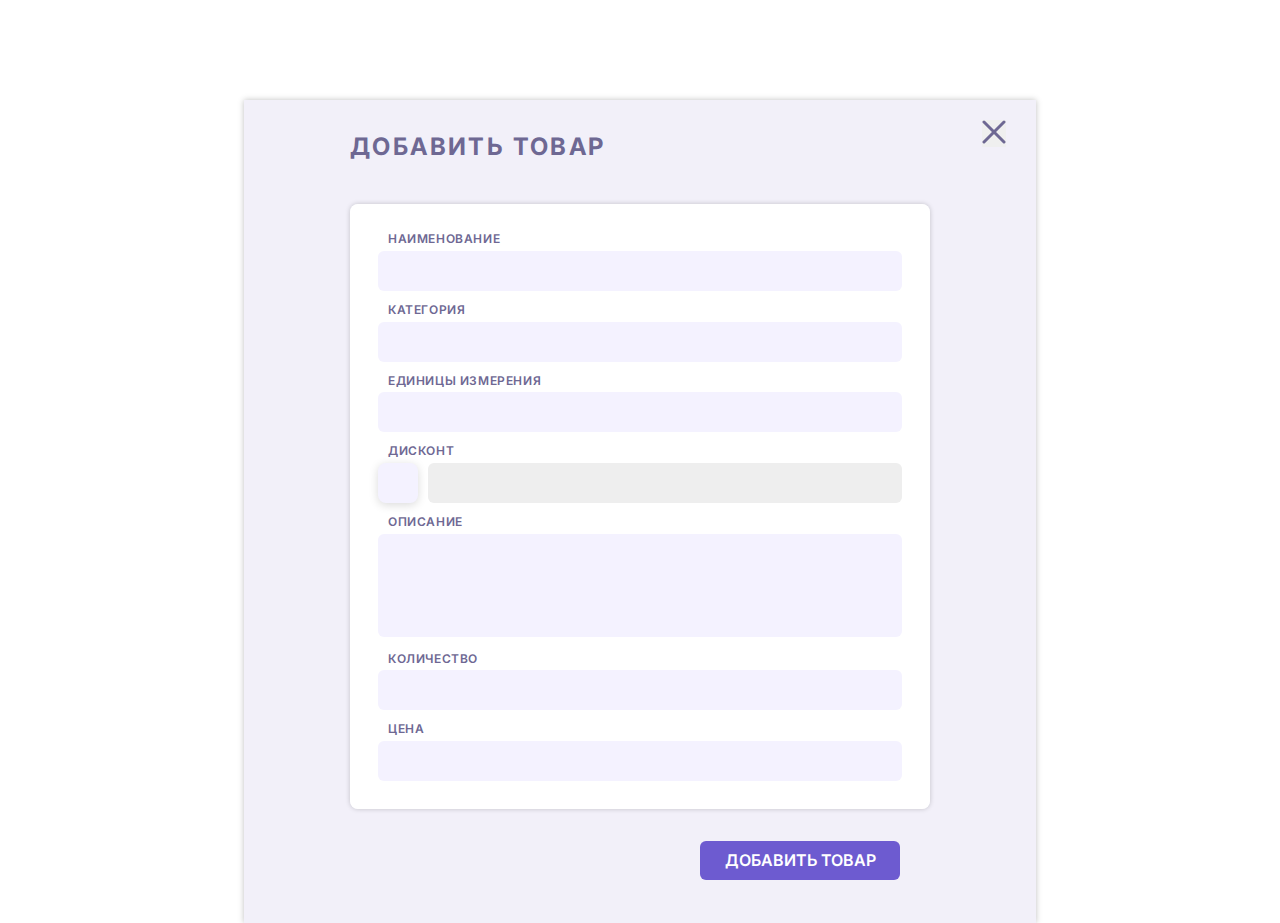
==== crm.html @ 28aa2b2c "add new files" ====
<!doctype html>
<html lang="ru">
<head>
  <meta charset="UTF-8">
  <meta name="viewport"
        content="width=device-width, user-scalable=no, initial-scale=1.0, maximum-scale=1.0, minimum-scale=1.0">
  <meta http-equiv="X-UA-Compatible" content="ie=edge">
	<link rel="preconnect" href="https://fonts.googleapis.com">
	<link rel="preconnect" href="https://fonts.gstatic.com" crossorigin>
	<link href="https://fonts.googleapis.com/css2?family=Inter:wght@600;700&display=swap" rel="stylesheet">
	<link rel="stylesheet" href="css/style.css">
  <title>2 модуль 11 урок</title>
</head>
<body>
	<section class="modal">
		<div class="container modal__container">
		<div class="modal__wrapper">
			<button type="button" class="modal__close" aria-label="Close">
				<svg width="24" height="24" viewbox="0 0 24 24" fill="none" xmlns="http://www.w3.org/2000/svg">
					<path d="M2 2L22 22" stroke="#6E6893" stroke-width="3" stroke-linecap="round"/>
					<path d="M2 22L22 2" stroke="#6E6893" stroke-width="3" stroke-linecap="round"/>
				</svg>
			</button>
			<p class="modal__title">Добавить ТОВАР</p>
			<form action="https://jsonplaceholder.typicode.com/posts" target="_blank" class="form" method="post">
				<fieldset class="form__fieldset">
					<label for="name" class="form__label">Наименование</label>
					<input type="text" class="form__input" id="name" name="name" required>

					<label for="category" class="form__label">Категория</label>
					<input type="text" class="form__input" id="category" name="category" required>

					<label for="units" class="form__label">Единицы измерения</label>
					<input type="text" class="form__input" id="units" name="units" required>

					<label for="discount" class="form__label">Дисконт</label>
					
				<div class="form__box">
					<input type="checkbox" class="form__checkbox" value="Дисконт">
					<input type="text" class="form__input" name="discount"  id="discount" disabled required>
				</div>

					<label for="description" class="form__label">Описание</label>
					<textarea type="text" class="form__input" id="description" rows="6" name="description"></textarea>

					<label for="count" class="form__label">Количество</label>
					<input type="number" class="form__input" id="count" name="count">

					<label for="cost" class="form__label">Цена</label>
					<input type="number" class="form__input" id="cost" name="cost">
				</fieldset>

				<div class="form__button">
					<button type="submit" class="form__btn">Добавить товар</button>
				</div>
				
			</form>


		</div>


		</div>
	</section>
</body>
</html>
---- css/style.css ----
@import "global.css";
@import "normalize.css";
@import "form.css";
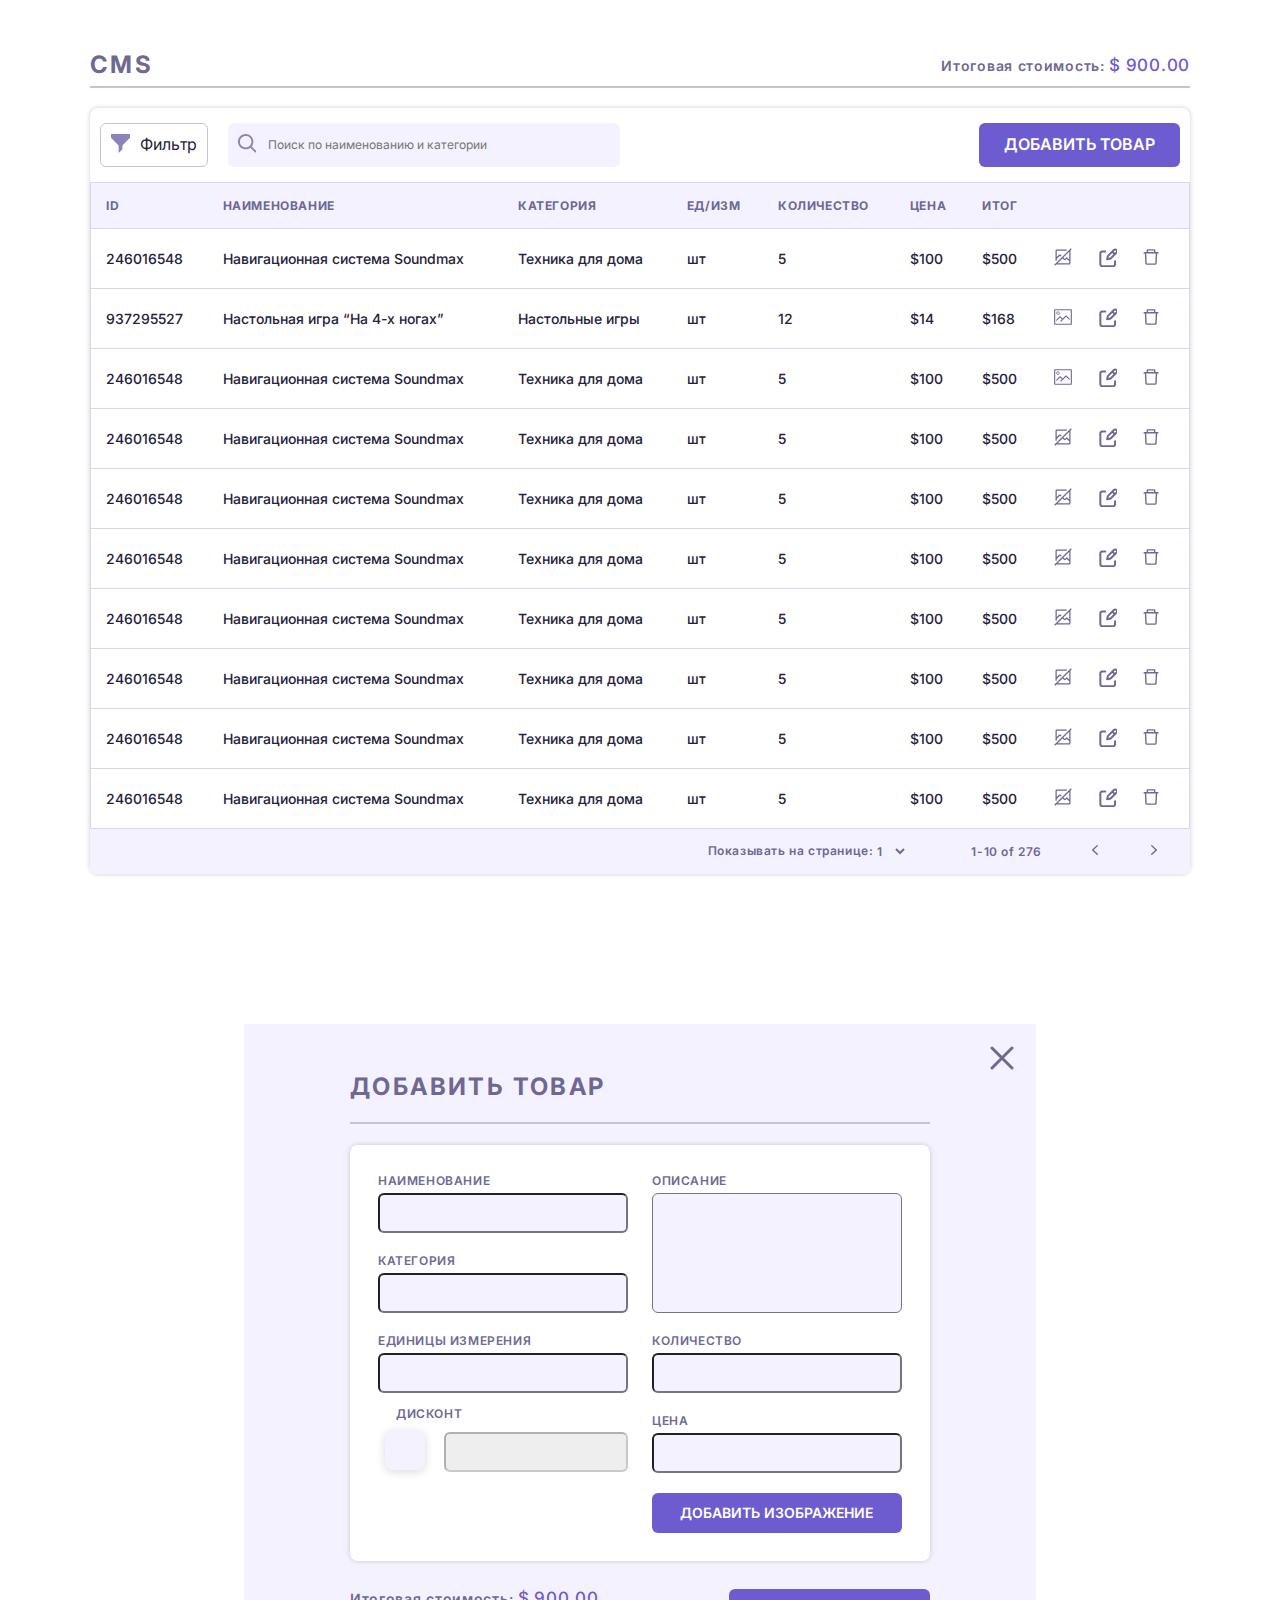
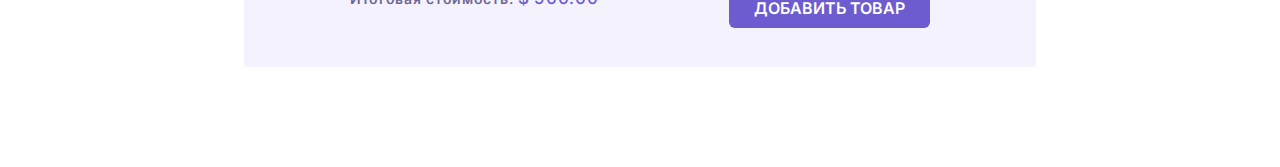
==== commit ee628e3f: "add new modify" ====
--- a/crm.html
+++ b/crm.html
@@ -3,64 +3,551 @@
 <head>
   <meta charset="UTF-8">
   <meta name="viewport"
-        content="width=device-width, user-scalable=no, initial-scale=1.0, maximum-scale=1.0, minimum-scale=1.0">
+  content="width=device-width, user-scalable=no, initial-scale=1.0, maximum-scale=1.0, minimum-scale=1.0">
   <meta http-equiv="X-UA-Compatible" content="ie=edge">
 	<link rel="preconnect" href="https://fonts.googleapis.com">
 	<link rel="preconnect" href="https://fonts.gstatic.com" crossorigin>
 	<link href="https://fonts.googleapis.com/css2?family=Inter:wght@600;700&display=swap" rel="stylesheet">
 	<link rel="stylesheet" href="css/style.css">
-  <title>2 модуль 11 урок</title>
+  <title>Подготовительный урок - 4 модуль</title>
 </head>
 <body>
+<!--Таблица------------------------------------------------------------------------>
+
+	<div class="shell">
+		<div class="shell__box">
+		<div class="shell__wrapper">
+			<h2 class="shell__title">CMS</h2>		
+			<div class="summary__text">Итоговая стоимость: <span class="summary__cost">$ 900.00</span></div>
+		</div>
+		<div class="shell__line"></div>
+		<div class="membrane">
+			<div class="shell__control">
+			<button type="button" class="shell__btn">
+				<a href="#" class="shell__btn--link">
+					<svg width="20" height="20" viewbox="0 0 20 20" fill="currentColor" xmlns="http://www.w3.org/2000/svg">
+						<g clip-path="url(#clip0_1_62)">
+						<path d="M12 12L20 4V0H0V4L8 12V20L12 16V12Z" fill="#8B83BA"/>
+						</g>
+						<defs>
+						<clipPath id="clip0_1_62">
+						<rect width="20" height="20" fill="white"/>
+						</clipPath>
+						</defs>
+					</svg>			
+				</a>
+				<span class="shell__contol--text">Фильтр</span>
+			</button>
+			<div class="shell__search">
+				<a href="#" class="shell__search--link">
+					<svg width="20" height="20" viewbox="0 0 20 20" fill="currentColor" xmlns="http://www.w3.org/2000/svg">
+						<path d="M13.4097 14.8822C11.7399 16.1799 9.63851 16.7922 7.53338 16.5942C5.42824 16.3963 3.47766 15.403 2.07881 13.8166C0.679961 12.2303 -0.0619809 10.1701 0.00405863 8.05565C0.0700982 5.94118 0.939153 3.9314 2.43427 2.43552C3.92939 0.939633 5.93814 0.0701341 8.05152 0.00406071C10.1649 -0.0620127 12.224 0.680308 13.8096 2.07987C15.3951 3.47944 16.3879 5.43102 16.5857 7.53723C16.7836 9.64345 16.1717 11.7459 14.8745 13.4166L19.6936 18.2201C20.1016 18.6267 20.1022 19.2872 19.695 19.6946C19.2878 20.1021 18.6273 20.1017 18.2204 19.6939L13.4201 14.8822H13.4097ZM8.31916 14.5495C9.13773 14.5495 9.94829 14.3882 10.7045 14.0748C11.4608 13.7614 12.148 13.302 12.7268 12.7229C13.3056 12.1438 13.7647 11.4563 14.078 10.6996C14.3913 9.94298 14.5525 9.13201 14.5525 8.31302C14.5525 7.49403 14.3913 6.68306 14.078 5.92641C13.7647 5.16976 13.3056 4.48225 12.7268 3.90314C12.148 3.32402 11.4608 2.86465 10.7045 2.55123C9.94829 2.23782 9.13773 2.07651 8.31916 2.07651C6.66598 2.07651 5.08051 2.73356 3.91153 3.90314C2.74256 5.07271 2.08583 6.659 2.08583 8.31302C2.08583 9.96705 2.74256 11.5533 3.91153 12.7229C5.08051 13.8925 6.66598 14.5495 8.31916 14.5495Z" fill="#8B83BA"/>
+					</svg>
+						
+				</a>
+				<input type="text" class="shell__input" placeholder="Поиск по наименованию и категории">
+			</div>
+		<button type="button" class="summary__button">Добавить товар</button>
+		</div>
+		<div class="overflow">
+			<table class="table" cellpadding="15px">
+				<thead>
+					<tr>
+						<th>ID</th>
+						<th>Наименование</th>
+						<th>Категория</th>
+						<th>ед/изм</th>
+						<th>количество</th>
+						<th>цена</th>
+						<th>ИТОГ</th>
+						<th></th>
+					</tr>
+				</thead>
+				<tbody>
+					<tr>
+						<td>246016548</td>
+						<td>Навигационная система Soundmax</td>
+						<td>Техника для дома</td>
+						<td>шт</td>
+						<td>5</td>
+						<td>$100</td>
+						<td>$500</td>
+						<td>
+						<button type="button" class="settings">
+							<svg width="20" height="20" viewbox="0 0 20 20" fill="currentColor" xmlns="http://www.w3.org/2000/svg" class="svg-color">
+								<path d="M18.75 2.13375L17.8663 1.25L1.25 17.8663L2.13375 18.75L3.38375 17.5H16.25C16.5814 17.4995 16.899 17.3676 17.1333 17.1333C17.3676 16.899 17.4995 16.5814 17.5 16.25V3.38375L18.75 2.13375ZM16.25 16.25H4.63375L9.50437 11.3794L10.9913 12.8663C11.2257 13.1006 11.5435 13.2322 11.875 13.2322C12.2065 13.2322 12.5243 13.1006 12.7587 12.8663L13.75 11.875L16.25 14.3731V16.25ZM16.25 12.605L14.6337 10.9888C14.3993 10.7544 14.0815 10.6228 13.75 10.6228C13.4185 10.6228 13.1007 10.7544 12.8663 10.9888L11.875 11.98L10.3894 10.4944L16.25 4.63375V12.605Z" />
+								<path d="M3.75 13.75V11.875L6.875 8.75187L7.73313 9.61062L8.61812 8.72563L7.75875 7.86625C7.52434 7.63191 7.20646 7.50027 6.875 7.50027C6.54354 7.50027 6.22566 7.63191 5.99125 7.86625L3.75 10.1075V3.75H13.75V2.5H3.75C3.41858 2.50033 3.10083 2.63213 2.86648 2.86648C2.63213 3.10083 2.50033 3.41858 2.5 3.75V13.75H3.75Z"/>
+							</svg>
+						</button>
+						<button type="button" class="settings">
+							<svg width="20" height="20" viewbox="0 0 20 20" fill="none" xmlns="http://www.w3.org/2000/svg" class="svg-color">
+								<g clip-path="url(#clip0_2020_14)">
+								<path d="M15.5629 4.86078L17.6394 6.93629L15.5629 4.86078ZM16.8982 3.03233L11.2834 8.64709C10.9933 8.9368 10.7955 9.3059 10.7148 9.70789L10.1962 12.304L12.7923 11.7844C13.1942 11.704 13.5629 11.5069 13.8531 11.2167L19.4678 5.60196C19.6366 5.43324 19.7704 5.23293 19.8617 5.01248C19.953 4.79203 20 4.55576 20 4.31714C20 4.07853 19.953 3.84225 19.8617 3.6218C19.7704 3.40136 19.6366 3.20105 19.4678 3.03233C19.2991 2.8636 19.0988 2.72976 18.8784 2.63845C18.6579 2.54714 18.4216 2.50014 18.183 2.50014C17.9444 2.50014 17.7081 2.54714 17.4877 2.63845C17.2672 2.72976 17.0669 2.8636 16.8982 3.03233V3.03233Z" stroke="#6E6893" stroke-width="2" stroke-linecap="round" stroke-linejoin="round"/>
+								<path d="M18.0394 14.2648V17.206C18.0394 17.726 17.8328 18.2248 17.4651 18.5925C17.0973 18.9602 16.5986 19.1668 16.0786 19.1668H5.29415C4.77411 19.1668 4.27537 18.9602 3.90765 18.5925C3.53993 18.2248 3.33334 17.726 3.33334 17.206V6.42157C3.33334 5.90154 3.53993 5.4028 3.90765 5.03508C4.27537 4.66735 4.77411 4.46077 5.29415 4.46077H8.23535" stroke="#6E6893" stroke-width="2" stroke-linecap="round" stroke-linejoin="round"/>
+								</g>
+								<defs>
+								<clipPath id="clip0_2020_14">
+								<rect width="20" height="20" fill="white"/>
+								</clipPath>
+								</defs>
+								</svg>
+								
+						</button>
+						<button type="button" class="settings">
+						<svg width="20" height="20" viewbox="0 0 20 20" fill="none" xmlns="http://www.w3.org/2000/svg">
+							<path d="M7.03125 3.59375H6.875C6.96094 3.59375 7.03125 3.52344 7.03125 3.4375V3.59375H12.9688V3.4375C12.9688 3.52344 13.0391 3.59375 13.125 3.59375H12.9688V5H14.375V3.4375C14.375 2.74805 13.8145 2.1875 13.125 2.1875H6.875C6.18555 2.1875 5.625 2.74805 5.625 3.4375V5H7.03125V3.59375ZM16.875 5H3.125C2.7793 5 2.5 5.2793 2.5 5.625V6.25C2.5 6.33594 2.57031 6.40625 2.65625 6.40625H3.83594L4.31836 16.6211C4.34961 17.2871 4.90039 17.8125 5.56641 17.8125H14.4336C15.1016 17.8125 15.6504 17.2891 15.6816 16.6211L16.1641 6.40625H17.3438C17.4297 6.40625 17.5 6.33594 17.5 6.25V5.625C17.5 5.2793 17.2207 5 16.875 5ZM14.2832 16.4062H5.7168L5.24414 6.40625H14.7559L14.2832 16.4062Z" fill="#6E6893"/>
+						</svg>	
+						</button>								
+						</td>
+					</tr>
+					<tr>
+						<td>937295527</td>
+						<td>Настольная игра “На 4-х ногах”</td>
+						<td>Настольные игры</td>
+						<td>шт</td>
+						<td>12</td>
+						<td>$14</td>
+						<td>$168</td>
+						<td>
+							<button type="button" class="settings">
+								<svg width="20" height="20" viewbox="0 0 20 20" fill="currentColor" xmlns="http://www.w3.org/2000/svg" class="svg-color">
+									<path d="M17.7778 2.22223H2.22223C1.92754 2.22223 1.64493 2.33929 1.43655 2.54767C1.22818 2.75604 1.11111 3.03866 1.11111 3.33334V16.6667C1.11111 16.9614 1.22818 17.244 1.43655 17.4523C1.64493 17.6607 1.92754 17.7778 2.22223 17.7778H17.7778C18.0725 17.7778 18.3551 17.6607 18.5635 17.4523C18.7718 17.244 18.8889 16.9614 18.8889 16.6667V3.33334C18.8889 3.03866 18.7718 2.75604 18.5635 2.54767C18.3551 2.33929 18.0725 2.22223 17.7778 2.22223ZM2.22223 16.6667V3.33334H17.7778V16.6667H2.22223Z"/>
+									<path d="M4.95555 7.77778C5.28518 7.77778 5.60741 7.68003 5.8815 7.49689C6.15558 7.31376 6.3692 7.05346 6.49535 6.74892C6.62149 6.44437 6.6545 6.10926 6.59019 5.78596C6.52588 5.46266 6.36715 5.16569 6.13406 4.9326C5.90097 4.69951 5.604 4.54078 5.2807 4.47647C4.9574 4.41216 4.62228 4.44516 4.31774 4.57131C4.0132 4.69746 3.7529 4.91108 3.56976 5.18516C3.38663 5.45924 3.28888 5.78147 3.28888 6.11111C3.28888 6.55314 3.46447 6.97706 3.77703 7.28962C4.0896 7.60218 4.51352 7.77778 4.95555 7.77778ZM4.95555 5.22222C5.13158 5.22112 5.30399 5.27232 5.45089 5.36932C5.5978 5.46632 5.71259 5.60476 5.78072 5.76708C5.84885 5.9294 5.86725 6.1083 5.83358 6.28109C5.79992 6.45389 5.7157 6.61279 5.59161 6.73766C5.46752 6.86253 5.30915 6.94774 5.13657 6.98249C4.96399 7.01724 4.78498 6.99997 4.62223 6.93285C4.45949 6.86574 4.32033 6.75182 4.22241 6.60552C4.12449 6.45923 4.07222 6.28715 4.07221 6.11111C4.07367 5.87729 4.1672 5.65345 4.33255 5.48811C4.49789 5.32277 4.72172 5.22923 4.95555 5.22778V5.22222Z"/>
+									<path d="M12.6555 8.53889L9.65555 11.5389L7.43332 9.31666C7.32923 9.21319 7.18843 9.15511 7.04166 9.15511C6.89489 9.15511 6.75408 9.21319 6.64999 9.31666L3.28888 12.7222V14.2944L7.0611 10.5222L8.88888 12.3222L6.80555 14.4056H8.33332L13.0278 9.71111L16.6667 13.3333V11.7667L13.4389 8.53889C13.3348 8.43541 13.194 8.37733 13.0472 8.37733C12.9004 8.37733 12.7596 8.43541 12.6555 8.53889Z"/>
+									</svg>
+									
+						</button>
+						<button type="button" class="settings">
+							<svg width="20" height="20" viewbox="0 0 20 20" fill="none" xmlns="http://www.w3.org/2000/svg">
+								<g clip-path="url(#clip0_2020_14)">
+								<path d="M15.5629 4.86078L17.6394 6.93629L15.5629 4.86078ZM16.8982 3.03233L11.2834 8.64709C10.9933 8.9368 10.7955 9.3059 10.7148 9.70789L10.1962 12.304L12.7923 11.7844C13.1942 11.704 13.5629 11.5069 13.8531 11.2167L19.4678 5.60196C19.6366 5.43324 19.7704 5.23293 19.8617 5.01248C19.953 4.79203 20 4.55576 20 4.31714C20 4.07853 19.953 3.84225 19.8617 3.6218C19.7704 3.40136 19.6366 3.20105 19.4678 3.03233C19.2991 2.8636 19.0988 2.72976 18.8784 2.63845C18.6579 2.54714 18.4216 2.50014 18.183 2.50014C17.9444 2.50014 17.7081 2.54714 17.4877 2.63845C17.2672 2.72976 17.0669 2.8636 16.8982 3.03233V3.03233Z" stroke="#6E6893" stroke-width="2" stroke-linecap="round" stroke-linejoin="round"/>
+								<path d="M18.0394 14.2648V17.206C18.0394 17.726 17.8328 18.2248 17.4651 18.5925C17.0973 18.9602 16.5986 19.1668 16.0786 19.1668H5.29415C4.77411 19.1668 4.27537 18.9602 3.90765 18.5925C3.53993 18.2248 3.33334 17.726 3.33334 17.206V6.42157C3.33334 5.90154 3.53993 5.4028 3.90765 5.03508C4.27537 4.66735 4.77411 4.46077 5.29415 4.46077H8.23535" stroke="#6E6893" stroke-width="2" stroke-linecap="round" stroke-linejoin="round"/>
+								</g>
+								<defs>
+								<clipPath id="clip0_2020_14">
+								<rect width="20" height="20" fill="white"/>
+								</clipPath>
+								</defs>
+								</svg>
+								
+						</button>
+						<button type="button" class="settings">
+						<svg width="20" height="20" viewbox="0 0 20 20" fill="none" xmlns="http://www.w3.org/2000/svg">
+							<path d="M7.03125 3.59375H6.875C6.96094 3.59375 7.03125 3.52344 7.03125 3.4375V3.59375H12.9688V3.4375C12.9688 3.52344 13.0391 3.59375 13.125 3.59375H12.9688V5H14.375V3.4375C14.375 2.74805 13.8145 2.1875 13.125 2.1875H6.875C6.18555 2.1875 5.625 2.74805 5.625 3.4375V5H7.03125V3.59375ZM16.875 5H3.125C2.7793 5 2.5 5.2793 2.5 5.625V6.25C2.5 6.33594 2.57031 6.40625 2.65625 6.40625H3.83594L4.31836 16.6211C4.34961 17.2871 4.90039 17.8125 5.56641 17.8125H14.4336C15.1016 17.8125 15.6504 17.2891 15.6816 16.6211L16.1641 6.40625H17.3438C17.4297 6.40625 17.5 6.33594 17.5 6.25V5.625C17.5 5.2793 17.2207 5 16.875 5ZM14.2832 16.4062H5.7168L5.24414 6.40625H14.7559L14.2832 16.4062Z" fill="#6E6893"/>
+						</svg>
+							
+						</button>		
+						</td>
+					</tr>
+					<tr>
+						<td>246016548</td>
+						<td>Навигационная система Soundmax</td>
+						<td>Техника для дома</td>
+						<td>шт</td>
+						<td>5</td>
+						<td>$100</td>
+						<td>$500</td>
+						<td>
+						<button type="button" class="settings">
+								<svg width="20" height="20" viewbox="0 0 20 20" fill="currentColor" xmlns="http://www.w3.org/2000/svg" class="svg-color">
+									<path d="M17.7778 2.22223H2.22223C1.92754 2.22223 1.64493 2.33929 1.43655 2.54767C1.22818 2.75604 1.11111 3.03866 1.11111 3.33334V16.6667C1.11111 16.9614 1.22818 17.244 1.43655 17.4523C1.64493 17.6607 1.92754 17.7778 2.22223 17.7778H17.7778C18.0725 17.7778 18.3551 17.6607 18.5635 17.4523C18.7718 17.244 18.8889 16.9614 18.8889 16.6667V3.33334C18.8889 3.03866 18.7718 2.75604 18.5635 2.54767C18.3551 2.33929 18.0725 2.22223 17.7778 2.22223ZM2.22223 16.6667V3.33334H17.7778V16.6667H2.22223Z"/>
+									<path d="M4.95555 7.77778C5.28518 7.77778 5.60741 7.68003 5.8815 7.49689C6.15558 7.31376 6.3692 7.05346 6.49535 6.74892C6.62149 6.44437 6.6545 6.10926 6.59019 5.78596C6.52588 5.46266 6.36715 5.16569 6.13406 4.9326C5.90097 4.69951 5.604 4.54078 5.2807 4.47647C4.9574 4.41216 4.62228 4.44516 4.31774 4.57131C4.0132 4.69746 3.7529 4.91108 3.56976 5.18516C3.38663 5.45924 3.28888 5.78147 3.28888 6.11111C3.28888 6.55314 3.46447 6.97706 3.77703 7.28962C4.0896 7.60218 4.51352 7.77778 4.95555 7.77778ZM4.95555 5.22222C5.13158 5.22112 5.30399 5.27232 5.45089 5.36932C5.5978 5.46632 5.71259 5.60476 5.78072 5.76708C5.84885 5.9294 5.86725 6.1083 5.83358 6.28109C5.79992 6.45389 5.7157 6.61279 5.59161 6.73766C5.46752 6.86253 5.30915 6.94774 5.13657 6.98249C4.96399 7.01724 4.78498 6.99997 4.62223 6.93285C4.45949 6.86574 4.32033 6.75182 4.22241 6.60552C4.12449 6.45923 4.07222 6.28715 4.07221 6.11111C4.07367 5.87729 4.1672 5.65345 4.33255 5.48811C4.49789 5.32277 4.72172 5.22923 4.95555 5.22778V5.22222Z"/>
+									<path d="M12.6555 8.53889L9.65555 11.5389L7.43332 9.31666C7.32923 9.21319 7.18843 9.15511 7.04166 9.15511C6.89489 9.15511 6.75408 9.21319 6.64999 9.31666L3.28888 12.7222V14.2944L7.0611 10.5222L8.88888 12.3222L6.80555 14.4056H8.33332L13.0278 9.71111L16.6667 13.3333V11.7667L13.4389 8.53889C13.3348 8.43541 13.194 8.37733 13.0472 8.37733C12.9004 8.37733 12.7596 8.43541 12.6555 8.53889Z"/>
+									</svg>
+									
+						</button>
+						<button type="button" class="settings">
+							<svg width="20" height="20" viewBox="0 0 20 20" fill="none" xmlns="http://www.w3.org/2000/svg">
+								<g clip-path="url(#clip0_2020_14)">
+								<path d="M15.5629 4.86078L17.6394 6.93629L15.5629 4.86078ZM16.8982 3.03233L11.2834 8.64709C10.9933 8.9368 10.7955 9.3059 10.7148 9.70789L10.1962 12.304L12.7923 11.7844C13.1942 11.704 13.5629 11.5069 13.8531 11.2167L19.4678 5.60196C19.6366 5.43324 19.7704 5.23293 19.8617 5.01248C19.953 4.79203 20 4.55576 20 4.31714C20 4.07853 19.953 3.84225 19.8617 3.6218C19.7704 3.40136 19.6366 3.20105 19.4678 3.03233C19.2991 2.8636 19.0988 2.72976 18.8784 2.63845C18.6579 2.54714 18.4216 2.50014 18.183 2.50014C17.9444 2.50014 17.7081 2.54714 17.4877 2.63845C17.2672 2.72976 17.0669 2.8636 16.8982 3.03233V3.03233Z" stroke="#6E6893" stroke-width="2" stroke-linecap="round" stroke-linejoin="round"/>
+								<path d="M18.0394 14.2648V17.206C18.0394 17.726 17.8328 18.2248 17.4651 18.5925C17.0973 18.9602 16.5986 19.1668 16.0786 19.1668H5.29415C4.77411 19.1668 4.27537 18.9602 3.90765 18.5925C3.53993 18.2248 3.33334 17.726 3.33334 17.206V6.42157C3.33334 5.90154 3.53993 5.4028 3.90765 5.03508C4.27537 4.66735 4.77411 4.46077 5.29415 4.46077H8.23535" stroke="#6E6893" stroke-width="2" stroke-linecap="round" stroke-linejoin="round"/>
+								</g>
+								<defs>
+								<clipPath id="clip0_2020_14">
+								<rect width="20" height="20" fill="white"/>
+								</clipPath>
+								</defs>
+								</svg>
+								
+						</button>
+						<button type="button" class="settings">
+						<svg width="20" height="20" viewBox="0 0 20 20" fill="none" xmlns="http://www.w3.org/2000/svg">
+							<path d="M7.03125 3.59375H6.875C6.96094 3.59375 7.03125 3.52344 7.03125 3.4375V3.59375H12.9688V3.4375C12.9688 3.52344 13.0391 3.59375 13.125 3.59375H12.9688V5H14.375V3.4375C14.375 2.74805 13.8145 2.1875 13.125 2.1875H6.875C6.18555 2.1875 5.625 2.74805 5.625 3.4375V5H7.03125V3.59375ZM16.875 5H3.125C2.7793 5 2.5 5.2793 2.5 5.625V6.25C2.5 6.33594 2.57031 6.40625 2.65625 6.40625H3.83594L4.31836 16.6211C4.34961 17.2871 4.90039 17.8125 5.56641 17.8125H14.4336C15.1016 17.8125 15.6504 17.2891 15.6816 16.6211L16.1641 6.40625H17.3438C17.4297 6.40625 17.5 6.33594 17.5 6.25V5.625C17.5 5.2793 17.2207 5 16.875 5ZM14.2832 16.4062H5.7168L5.24414 6.40625H14.7559L14.2832 16.4062Z" fill="#6E6893"/>
+						</svg>
+							
+						</button>									
+						</td>
+					</tr>
+					<tr>
+						<td>246016548</td>
+						<td>Навигационная система Soundmax</td>
+						<td>Техника для дома</td>
+						<td>шт</td>
+						<td>5</td>
+						<td>$100</td>
+						<td>$500</td>
+						<td>
+							<button type="button" class="settings">
+								<svg width="20" height="20" viewbox="0 0 20 20" fill="currentColor" xmlns="http://www.w3.org/2000/svg" class="svg-color">
+									<path d="M18.75 2.13375L17.8663 1.25L1.25 17.8663L2.13375 18.75L3.38375 17.5H16.25C16.5814 17.4995 16.899 17.3676 17.1333 17.1333C17.3676 16.899 17.4995 16.5814 17.5 16.25V3.38375L18.75 2.13375ZM16.25 16.25H4.63375L9.50437 11.3794L10.9913 12.8663C11.2257 13.1006 11.5435 13.2322 11.875 13.2322C12.2065 13.2322 12.5243 13.1006 12.7587 12.8663L13.75 11.875L16.25 14.3731V16.25ZM16.25 12.605L14.6337 10.9888C14.3993 10.7544 14.0815 10.6228 13.75 10.6228C13.4185 10.6228 13.1007 10.7544 12.8663 10.9888L11.875 11.98L10.3894 10.4944L16.25 4.63375V12.605Z"/>
+									<path d="M3.75 13.75V11.875L6.875 8.75187L7.73313 9.61062L8.61812 8.72563L7.75875 7.86625C7.52434 7.63191 7.20646 7.50027 6.875 7.50027C6.54354 7.50027 6.22566 7.63191 5.99125 7.86625L3.75 10.1075V3.75H13.75V2.5H3.75C3.41858 2.50033 3.10083 2.63213 2.86648 2.86648C2.63213 3.10083 2.50033 3.41858 2.5 3.75V13.75H3.75Z"/>
+								</svg>
+						</button>
+						<button type="button" class="settings">
+							<svg width="20" height="20" viewBox="0 0 20 20" fill="none" xmlns="http://www.w3.org/2000/svg">
+								<g clip-path="url(#clip0_2020_14)">
+								<path d="M15.5629 4.86078L17.6394 6.93629L15.5629 4.86078ZM16.8982 3.03233L11.2834 8.64709C10.9933 8.9368 10.7955 9.3059 10.7148 9.70789L10.1962 12.304L12.7923 11.7844C13.1942 11.704 13.5629 11.5069 13.8531 11.2167L19.4678 5.60196C19.6366 5.43324 19.7704 5.23293 19.8617 5.01248C19.953 4.79203 20 4.55576 20 4.31714C20 4.07853 19.953 3.84225 19.8617 3.6218C19.7704 3.40136 19.6366 3.20105 19.4678 3.03233C19.2991 2.8636 19.0988 2.72976 18.8784 2.63845C18.6579 2.54714 18.4216 2.50014 18.183 2.50014C17.9444 2.50014 17.7081 2.54714 17.4877 2.63845C17.2672 2.72976 17.0669 2.8636 16.8982 3.03233V3.03233Z" stroke="#6E6893" stroke-width="2" stroke-linecap="round" stroke-linejoin="round"/>
+								<path d="M18.0394 14.2648V17.206C18.0394 17.726 17.8328 18.2248 17.4651 18.5925C17.0973 18.9602 16.5986 19.1668 16.0786 19.1668H5.29415C4.77411 19.1668 4.27537 18.9602 3.90765 18.5925C3.53993 18.2248 3.33334 17.726 3.33334 17.206V6.42157C3.33334 5.90154 3.53993 5.4028 3.90765 5.03508C4.27537 4.66735 4.77411 4.46077 5.29415 4.46077H8.23535" stroke="#6E6893" stroke-width="2" stroke-linecap="round" stroke-linejoin="round"/>
+								</g>
+								<defs>
+								<clipPath id="clip0_2020_14">
+								<rect width="20" height="20" fill="white"/>
+								</clipPath>
+								</defs>
+								</svg>
+								
+						</button>
+						<button type="button" class="settings">
+						<svg width="20" height="20" viewBox="0 0 20 20" fill="none" xmlns="http://www.w3.org/2000/svg">
+							<path d="M7.03125 3.59375H6.875C6.96094 3.59375 7.03125 3.52344 7.03125 3.4375V3.59375H12.9688V3.4375C12.9688 3.52344 13.0391 3.59375 13.125 3.59375H12.9688V5H14.375V3.4375C14.375 2.74805 13.8145 2.1875 13.125 2.1875H6.875C6.18555 2.1875 5.625 2.74805 5.625 3.4375V5H7.03125V3.59375ZM16.875 5H3.125C2.7793 5 2.5 5.2793 2.5 5.625V6.25C2.5 6.33594 2.57031 6.40625 2.65625 6.40625H3.83594L4.31836 16.6211C4.34961 17.2871 4.90039 17.8125 5.56641 17.8125H14.4336C15.1016 17.8125 15.6504 17.2891 15.6816 16.6211L16.1641 6.40625H17.3438C17.4297 6.40625 17.5 6.33594 17.5 6.25V5.625C17.5 5.2793 17.2207 5 16.875 5ZM14.2832 16.4062H5.7168L5.24414 6.40625H14.7559L14.2832 16.4062Z" fill="#6E6893"/>
+						</svg>
+							
+						</button>							
+						</td>
+					</tr>
+					<tr>
+						<td>246016548</td>
+						<td>Навигационная система Soundmax</td>
+						<td>Техника для дома</td>
+						<td>шт</td>
+						<td>5</td>
+						<td>$100</td>
+						<td>$500</td>
+						<td>
+							<button type="button" class="settings">
+								<svg width="20" height="20" viewBox="0 0 20 20" fill="currentColor" xmlns="http://www.w3.org/2000/svg" class="svg-color">
+									<path d="M18.75 2.13375L17.8663 1.25L1.25 17.8663L2.13375 18.75L3.38375 17.5H16.25C16.5814 17.4995 16.899 17.3676 17.1333 17.1333C17.3676 16.899 17.4995 16.5814 17.5 16.25V3.38375L18.75 2.13375ZM16.25 16.25H4.63375L9.50437 11.3794L10.9913 12.8663C11.2257 13.1006 11.5435 13.2322 11.875 13.2322C12.2065 13.2322 12.5243 13.1006 12.7587 12.8663L13.75 11.875L16.25 14.3731V16.25ZM16.25 12.605L14.6337 10.9888C14.3993 10.7544 14.0815 10.6228 13.75 10.6228C13.4185 10.6228 13.1007 10.7544 12.8663 10.9888L11.875 11.98L10.3894 10.4944L16.25 4.63375V12.605Z"/>
+									<path d="M3.75 13.75V11.875L6.875 8.75187L7.73313 9.61062L8.61812 8.72563L7.75875 7.86625C7.52434 7.63191 7.20646 7.50027 6.875 7.50027C6.54354 7.50027 6.22566 7.63191 5.99125 7.86625L3.75 10.1075V3.75H13.75V2.5H3.75C3.41858 2.50033 3.10083 2.63213 2.86648 2.86648C2.63213 3.10083 2.50033 3.41858 2.5 3.75V13.75H3.75Z"/>
+								</svg>
+						</button>
+						<button type="button" class="settings">
+							<svg width="20" height="20" viewBox="0 0 20 20" fill="none" xmlns="http://www.w3.org/2000/svg">
+								<g clip-path="url(#clip0_2020_14)">
+								<path d="M15.5629 4.86078L17.6394 6.93629L15.5629 4.86078ZM16.8982 3.03233L11.2834 8.64709C10.9933 8.9368 10.7955 9.3059 10.7148 9.70789L10.1962 12.304L12.7923 11.7844C13.1942 11.704 13.5629 11.5069 13.8531 11.2167L19.4678 5.60196C19.6366 5.43324 19.7704 5.23293 19.8617 5.01248C19.953 4.79203 20 4.55576 20 4.31714C20 4.07853 19.953 3.84225 19.8617 3.6218C19.7704 3.40136 19.6366 3.20105 19.4678 3.03233C19.2991 2.8636 19.0988 2.72976 18.8784 2.63845C18.6579 2.54714 18.4216 2.50014 18.183 2.50014C17.9444 2.50014 17.7081 2.54714 17.4877 2.63845C17.2672 2.72976 17.0669 2.8636 16.8982 3.03233V3.03233Z" stroke="#6E6893" stroke-width="2" stroke-linecap="round" stroke-linejoin="round"/>
+								<path d="M18.0394 14.2648V17.206C18.0394 17.726 17.8328 18.2248 17.4651 18.5925C17.0973 18.9602 16.5986 19.1668 16.0786 19.1668H5.29415C4.77411 19.1668 4.27537 18.9602 3.90765 18.5925C3.53993 18.2248 3.33334 17.726 3.33334 17.206V6.42157C3.33334 5.90154 3.53993 5.4028 3.90765 5.03508C4.27537 4.66735 4.77411 4.46077 5.29415 4.46077H8.23535" stroke="#6E6893" stroke-width="2" stroke-linecap="round" stroke-linejoin="round"/>
+								</g>
+								<defs>
+								<clipPath id="clip0_2020_14">
+								<rect width="20" height="20" fill="white"/>
+								</clipPath>
+								</defs>
+								</svg>
+								
+						</button>
+						<button type="button" class="settings">
+						<svg width="20" height="20" viewBox="0 0 20 20" fill="none" xmlns="http://www.w3.org/2000/svg">
+							<path d="M7.03125 3.59375H6.875C6.96094 3.59375 7.03125 3.52344 7.03125 3.4375V3.59375H12.9688V3.4375C12.9688 3.52344 13.0391 3.59375 13.125 3.59375H12.9688V5H14.375V3.4375C14.375 2.74805 13.8145 2.1875 13.125 2.1875H6.875C6.18555 2.1875 5.625 2.74805 5.625 3.4375V5H7.03125V3.59375ZM16.875 5H3.125C2.7793 5 2.5 5.2793 2.5 5.625V6.25C2.5 6.33594 2.57031 6.40625 2.65625 6.40625H3.83594L4.31836 16.6211C4.34961 17.2871 4.90039 17.8125 5.56641 17.8125H14.4336C15.1016 17.8125 15.6504 17.2891 15.6816 16.6211L16.1641 6.40625H17.3438C17.4297 6.40625 17.5 6.33594 17.5 6.25V5.625C17.5 5.2793 17.2207 5 16.875 5ZM14.2832 16.4062H5.7168L5.24414 6.40625H14.7559L14.2832 16.4062Z" fill="#6E6893"/>
+						</svg>
+							
+						</button>						
+						</td>
+					</tr>
+					<tr>
+						<td>246016548</td>
+						<td>Навигационная система Soundmax</td>
+						<td>Техника для дома</td>
+						<td>шт</td>
+						<td>5</td>
+						<td>$100</td>
+						<td>$500</td>
+						<td>
+							<button type="button" class="settings">
+								<svg width="20" height="20" viewbox="0 0 20 20" fill="currentColor" xmlns="http://www.w3.org/2000/svg" class="svg-color">
+									<path d="M18.75 2.13375L17.8663 1.25L1.25 17.8663L2.13375 18.75L3.38375 17.5H16.25C16.5814 17.4995 16.899 17.3676 17.1333 17.1333C17.3676 16.899 17.4995 16.5814 17.5 16.25V3.38375L18.75 2.13375ZM16.25 16.25H4.63375L9.50437 11.3794L10.9913 12.8663C11.2257 13.1006 11.5435 13.2322 11.875 13.2322C12.2065 13.2322 12.5243 13.1006 12.7587 12.8663L13.75 11.875L16.25 14.3731V16.25ZM16.25 12.605L14.6337 10.9888C14.3993 10.7544 14.0815 10.6228 13.75 10.6228C13.4185 10.6228 13.1007 10.7544 12.8663 10.9888L11.875 11.98L10.3894 10.4944L16.25 4.63375V12.605Z"/>
+									<path d="M3.75 13.75V11.875L6.875 8.75187L7.73313 9.61062L8.61812 8.72563L7.75875 7.86625C7.52434 7.63191 7.20646 7.50027 6.875 7.50027C6.54354 7.50027 6.22566 7.63191 5.99125 7.86625L3.75 10.1075V3.75H13.75V2.5H3.75C3.41858 2.50033 3.10083 2.63213 2.86648 2.86648C2.63213 3.10083 2.50033 3.41858 2.5 3.75V13.75H3.75Z"/>
+								</svg>
+						</button>
+						<button type="button" class="settings">
+							<svg width="20" height="20" viewBox="0 0 20 20" fill="none" xmlns="http://www.w3.org/2000/svg">
+								<g clip-path="url(#clip0_2020_14)">
+								<path d="M15.5629 4.86078L17.6394 6.93629L15.5629 4.86078ZM16.8982 3.03233L11.2834 8.64709C10.9933 8.9368 10.7955 9.3059 10.7148 9.70789L10.1962 12.304L12.7923 11.7844C13.1942 11.704 13.5629 11.5069 13.8531 11.2167L19.4678 5.60196C19.6366 5.43324 19.7704 5.23293 19.8617 5.01248C19.953 4.79203 20 4.55576 20 4.31714C20 4.07853 19.953 3.84225 19.8617 3.6218C19.7704 3.40136 19.6366 3.20105 19.4678 3.03233C19.2991 2.8636 19.0988 2.72976 18.8784 2.63845C18.6579 2.54714 18.4216 2.50014 18.183 2.50014C17.9444 2.50014 17.7081 2.54714 17.4877 2.63845C17.2672 2.72976 17.0669 2.8636 16.8982 3.03233V3.03233Z" stroke="#6E6893" stroke-width="2" stroke-linecap="round" stroke-linejoin="round"/>
+								<path d="M18.0394 14.2648V17.206C18.0394 17.726 17.8328 18.2248 17.4651 18.5925C17.0973 18.9602 16.5986 19.1668 16.0786 19.1668H5.29415C4.77411 19.1668 4.27537 18.9602 3.90765 18.5925C3.53993 18.2248 3.33334 17.726 3.33334 17.206V6.42157C3.33334 5.90154 3.53993 5.4028 3.90765 5.03508C4.27537 4.66735 4.77411 4.46077 5.29415 4.46077H8.23535" stroke="#6E6893" stroke-width="2" stroke-linecap="round" stroke-linejoin="round"/>
+								</g>
+								<defs>
+								<clipPath id="clip0_2020_14">
+								<rect width="20" height="20" fill="white"/>
+								</clipPath>
+								</defs>
+								</svg>
+								
+						</button>
+						<button type="button" class="settings">
+						<svg width="20" height="20" viewBox="0 0 20 20" fill="none" xmlns="http://www.w3.org/2000/svg">
+							<path d="M7.03125 3.59375H6.875C6.96094 3.59375 7.03125 3.52344 7.03125 3.4375V3.59375H12.9688V3.4375C12.9688 3.52344 13.0391 3.59375 13.125 3.59375H12.9688V5H14.375V3.4375C14.375 2.74805 13.8145 2.1875 13.125 2.1875H6.875C6.18555 2.1875 5.625 2.74805 5.625 3.4375V5H7.03125V3.59375ZM16.875 5H3.125C2.7793 5 2.5 5.2793 2.5 5.625V6.25C2.5 6.33594 2.57031 6.40625 2.65625 6.40625H3.83594L4.31836 16.6211C4.34961 17.2871 4.90039 17.8125 5.56641 17.8125H14.4336C15.1016 17.8125 15.6504 17.2891 15.6816 16.6211L16.1641 6.40625H17.3438C17.4297 6.40625 17.5 6.33594 17.5 6.25V5.625C17.5 5.2793 17.2207 5 16.875 5ZM14.2832 16.4062H5.7168L5.24414 6.40625H14.7559L14.2832 16.4062Z" fill="#6E6893"/>
+						</svg>
+							
+						</button>						
+						</td>
+					</tr>
+					<tr>
+						<td>246016548</td>
+						<td>Навигационная система Soundmax</td>
+						<td>Техника для дома</td>
+						<td>шт</td>
+						<td>5</td>
+						<td>$100</td>
+						<td>$500</td>
+						<td>
+							<button type="button" class="settings">
+								<svg width="20" height="20" viewbox="0 0 20 20" fill="currentColor" xmlns="http://www.w3.org/2000/svg" class="svg-color">
+									<path d="M18.75 2.13375L17.8663 1.25L1.25 17.8663L2.13375 18.75L3.38375 17.5H16.25C16.5814 17.4995 16.899 17.3676 17.1333 17.1333C17.3676 16.899 17.4995 16.5814 17.5 16.25V3.38375L18.75 2.13375ZM16.25 16.25H4.63375L9.50437 11.3794L10.9913 12.8663C11.2257 13.1006 11.5435 13.2322 11.875 13.2322C12.2065 13.2322 12.5243 13.1006 12.7587 12.8663L13.75 11.875L16.25 14.3731V16.25ZM16.25 12.605L14.6337 10.9888C14.3993 10.7544 14.0815 10.6228 13.75 10.6228C13.4185 10.6228 13.1007 10.7544 12.8663 10.9888L11.875 11.98L10.3894 10.4944L16.25 4.63375V12.605Z"/>
+									<path d="M3.75 13.75V11.875L6.875 8.75187L7.73313 9.61062L8.61812 8.72563L7.75875 7.86625C7.52434 7.63191 7.20646 7.50027 6.875 7.50027C6.54354 7.50027 6.22566 7.63191 5.99125 7.86625L3.75 10.1075V3.75H13.75V2.5H3.75C3.41858 2.50033 3.10083 2.63213 2.86648 2.86648C2.63213 3.10083 2.50033 3.41858 2.5 3.75V13.75H3.75Z"/>
+								</svg>
+						</button>
+						<button type="button" class="settings">
+							<svg width="20" height="20" viewBox="0 0 20 20" fill="none" xmlns="http://www.w3.org/2000/svg">
+								<g clip-path="url(#clip0_2020_14)">
+								<path d="M15.5629 4.86078L17.6394 6.93629L15.5629 4.86078ZM16.8982 3.03233L11.2834 8.64709C10.9933 8.9368 10.7955 9.3059 10.7148 9.70789L10.1962 12.304L12.7923 11.7844C13.1942 11.704 13.5629 11.5069 13.8531 11.2167L19.4678 5.60196C19.6366 5.43324 19.7704 5.23293 19.8617 5.01248C19.953 4.79203 20 4.55576 20 4.31714C20 4.07853 19.953 3.84225 19.8617 3.6218C19.7704 3.40136 19.6366 3.20105 19.4678 3.03233C19.2991 2.8636 19.0988 2.72976 18.8784 2.63845C18.6579 2.54714 18.4216 2.50014 18.183 2.50014C17.9444 2.50014 17.7081 2.54714 17.4877 2.63845C17.2672 2.72976 17.0669 2.8636 16.8982 3.03233V3.03233Z" stroke="#6E6893" stroke-width="2" stroke-linecap="round" stroke-linejoin="round"/>
+								<path d="M18.0394 14.2648V17.206C18.0394 17.726 17.8328 18.2248 17.4651 18.5925C17.0973 18.9602 16.5986 19.1668 16.0786 19.1668H5.29415C4.77411 19.1668 4.27537 18.9602 3.90765 18.5925C3.53993 18.2248 3.33334 17.726 3.33334 17.206V6.42157C3.33334 5.90154 3.53993 5.4028 3.90765 5.03508C4.27537 4.66735 4.77411 4.46077 5.29415 4.46077H8.23535" stroke="#6E6893" stroke-width="2" stroke-linecap="round" stroke-linejoin="round"/>
+								</g>
+								<defs>
+								<clipPath id="clip0_2020_14">
+								<rect width="20" height="20" fill="white"/>
+								</clipPath>
+								</defs>
+								</svg>
+								
+						</button>
+						<button type="button" class="settings">
+						<svg width="20" height="20" viewBox="0 0 20 20" fill="none" xmlns="http://www.w3.org/2000/svg">
+							<path d="M7.03125 3.59375H6.875C6.96094 3.59375 7.03125 3.52344 7.03125 3.4375V3.59375H12.9688V3.4375C12.9688 3.52344 13.0391 3.59375 13.125 3.59375H12.9688V5H14.375V3.4375C14.375 2.74805 13.8145 2.1875 13.125 2.1875H6.875C6.18555 2.1875 5.625 2.74805 5.625 3.4375V5H7.03125V3.59375ZM16.875 5H3.125C2.7793 5 2.5 5.2793 2.5 5.625V6.25C2.5 6.33594 2.57031 6.40625 2.65625 6.40625H3.83594L4.31836 16.6211C4.34961 17.2871 4.90039 17.8125 5.56641 17.8125H14.4336C15.1016 17.8125 15.6504 17.2891 15.6816 16.6211L16.1641 6.40625H17.3438C17.4297 6.40625 17.5 6.33594 17.5 6.25V5.625C17.5 5.2793 17.2207 5 16.875 5ZM14.2832 16.4062H5.7168L5.24414 6.40625H14.7559L14.2832 16.4062Z" fill="#6E6893"/>
+						</svg>
+							
+						</button>		
+						</td>
+					</tr>
+					<tr>
+						<td>246016548</td>
+						<td>Навигационная система Soundmax</td>
+						<td>Техника для дома</td>
+						<td>шт</td>
+						<td>5</td>
+						<td>$100</td>
+						<td>$500</td>
+						<td>
+							<button type="button" class="settings">
+								<svg width="20" height="20" viewbox="0 0 20 20" fill="currentColor" xmlns="http://www.w3.org/2000/svg" class="svg-color">
+									<path d="M18.75 2.13375L17.8663 1.25L1.25 17.8663L2.13375 18.75L3.38375 17.5H16.25C16.5814 17.4995 16.899 17.3676 17.1333 17.1333C17.3676 16.899 17.4995 16.5814 17.5 16.25V3.38375L18.75 2.13375ZM16.25 16.25H4.63375L9.50437 11.3794L10.9913 12.8663C11.2257 13.1006 11.5435 13.2322 11.875 13.2322C12.2065 13.2322 12.5243 13.1006 12.7587 12.8663L13.75 11.875L16.25 14.3731V16.25ZM16.25 12.605L14.6337 10.9888C14.3993 10.7544 14.0815 10.6228 13.75 10.6228C13.4185 10.6228 13.1007 10.7544 12.8663 10.9888L11.875 11.98L10.3894 10.4944L16.25 4.63375V12.605Z"/>
+									<path d="M3.75 13.75V11.875L6.875 8.75187L7.73313 9.61062L8.61812 8.72563L7.75875 7.86625C7.52434 7.63191 7.20646 7.50027 6.875 7.50027C6.54354 7.50027 6.22566 7.63191 5.99125 7.86625L3.75 10.1075V3.75H13.75V2.5H3.75C3.41858 2.50033 3.10083 2.63213 2.86648 2.86648C2.63213 3.10083 2.50033 3.41858 2.5 3.75V13.75H3.75Z"/>
+								</svg>
+						</button>
+						<button type="button" class="settings">
+							<svg width="20" height="20" viewBox="0 0 20 20" fill="none" xmlns="http://www.w3.org/2000/svg">
+								<g clip-path="url(#clip0_2020_14)">
+								<path d="M15.5629 4.86078L17.6394 6.93629L15.5629 4.86078ZM16.8982 3.03233L11.2834 8.64709C10.9933 8.9368 10.7955 9.3059 10.7148 9.70789L10.1962 12.304L12.7923 11.7844C13.1942 11.704 13.5629 11.5069 13.8531 11.2167L19.4678 5.60196C19.6366 5.43324 19.7704 5.23293 19.8617 5.01248C19.953 4.79203 20 4.55576 20 4.31714C20 4.07853 19.953 3.84225 19.8617 3.6218C19.7704 3.40136 19.6366 3.20105 19.4678 3.03233C19.2991 2.8636 19.0988 2.72976 18.8784 2.63845C18.6579 2.54714 18.4216 2.50014 18.183 2.50014C17.9444 2.50014 17.7081 2.54714 17.4877 2.63845C17.2672 2.72976 17.0669 2.8636 16.8982 3.03233V3.03233Z" stroke="#6E6893" stroke-width="2" stroke-linecap="round" stroke-linejoin="round"/>
+								<path d="M18.0394 14.2648V17.206C18.0394 17.726 17.8328 18.2248 17.4651 18.5925C17.0973 18.9602 16.5986 19.1668 16.0786 19.1668H5.29415C4.77411 19.1668 4.27537 18.9602 3.90765 18.5925C3.53993 18.2248 3.33334 17.726 3.33334 17.206V6.42157C3.33334 5.90154 3.53993 5.4028 3.90765 5.03508C4.27537 4.66735 4.77411 4.46077 5.29415 4.46077H8.23535" stroke="#6E6893" stroke-width="2" stroke-linecap="round" stroke-linejoin="round"/>
+								</g>
+								<defs>
+								<clipPath id="clip0_2020_14">
+								<rect width="20" height="20" fill="white"/>
+								</clipPath>
+								</defs>
+								</svg>
+								
+						</button>
+						<button type="button" class="settings">
+						<svg width="20" height="20" viewBox="0 0 20 20" fill="none" xmlns="http://www.w3.org/2000/svg">
+							<path d="M7.03125 3.59375H6.875C6.96094 3.59375 7.03125 3.52344 7.03125 3.4375V3.59375H12.9688V3.4375C12.9688 3.52344 13.0391 3.59375 13.125 3.59375H12.9688V5H14.375V3.4375C14.375 2.74805 13.8145 2.1875 13.125 2.1875H6.875C6.18555 2.1875 5.625 2.74805 5.625 3.4375V5H7.03125V3.59375ZM16.875 5H3.125C2.7793 5 2.5 5.2793 2.5 5.625V6.25C2.5 6.33594 2.57031 6.40625 2.65625 6.40625H3.83594L4.31836 16.6211C4.34961 17.2871 4.90039 17.8125 5.56641 17.8125H14.4336C15.1016 17.8125 15.6504 17.2891 15.6816 16.6211L16.1641 6.40625H17.3438C17.4297 6.40625 17.5 6.33594 17.5 6.25V5.625C17.5 5.2793 17.2207 5 16.875 5ZM14.2832 16.4062H5.7168L5.24414 6.40625H14.7559L14.2832 16.4062Z" fill="#6E6893"/>
+						</svg>
+							
+						</button>						
+						</td>
+					</tr>
+					<tr>
+						<td>246016548</td>
+						<td>Навигационная система Soundmax</td>
+						<td>Техника для дома</td>
+						<td>шт</td>
+						<td>5</td>
+						<td>$100</td>
+						<td>$500</td>
+						<td>
+							<button type="button" class="settings">
+								<svg width="20" height="20" viewBox="0 0 20 20" fill="currentColor" xmlns="http://www.w3.org/2000/svg" class="svg-color">
+									<path d="M18.75 2.13375L17.8663 1.25L1.25 17.8663L2.13375 18.75L3.38375 17.5H16.25C16.5814 17.4995 16.899 17.3676 17.1333 17.1333C17.3676 16.899 17.4995 16.5814 17.5 16.25V3.38375L18.75 2.13375ZM16.25 16.25H4.63375L9.50437 11.3794L10.9913 12.8663C11.2257 13.1006 11.5435 13.2322 11.875 13.2322C12.2065 13.2322 12.5243 13.1006 12.7587 12.8663L13.75 11.875L16.25 14.3731V16.25ZM16.25 12.605L14.6337 10.9888C14.3993 10.7544 14.0815 10.6228 13.75 10.6228C13.4185 10.6228 13.1007 10.7544 12.8663 10.9888L11.875 11.98L10.3894 10.4944L16.25 4.63375V12.605Z"/>
+									<path d="M3.75 13.75V11.875L6.875 8.75187L7.73313 9.61062L8.61812 8.72563L7.75875 7.86625C7.52434 7.63191 7.20646 7.50027 6.875 7.50027C6.54354 7.50027 6.22566 7.63191 5.99125 7.86625L3.75 10.1075V3.75H13.75V2.5H3.75C3.41858 2.50033 3.10083 2.63213 2.86648 2.86648C2.63213 3.10083 2.50033 3.41858 2.5 3.75V13.75H3.75Z"/>
+								</svg>
+						</button>
+						<button type="button" class="settings">
+							<svg width="20" height="20" viewBox="0 0 20 20" fill="none" xmlns="http://www.w3.org/2000/svg">
+								<g clip-path="url(#clip0_2020_14)">
+								<path d="M15.5629 4.86078L17.6394 6.93629L15.5629 4.86078ZM16.8982 3.03233L11.2834 8.64709C10.9933 8.9368 10.7955 9.3059 10.7148 9.70789L10.1962 12.304L12.7923 11.7844C13.1942 11.704 13.5629 11.5069 13.8531 11.2167L19.4678 5.60196C19.6366 5.43324 19.7704 5.23293 19.8617 5.01248C19.953 4.79203 20 4.55576 20 4.31714C20 4.07853 19.953 3.84225 19.8617 3.6218C19.7704 3.40136 19.6366 3.20105 19.4678 3.03233C19.2991 2.8636 19.0988 2.72976 18.8784 2.63845C18.6579 2.54714 18.4216 2.50014 18.183 2.50014C17.9444 2.50014 17.7081 2.54714 17.4877 2.63845C17.2672 2.72976 17.0669 2.8636 16.8982 3.03233V3.03233Z" stroke="#6E6893" stroke-width="2" stroke-linecap="round" stroke-linejoin="round"/>
+								<path d="M18.0394 14.2648V17.206C18.0394 17.726 17.8328 18.2248 17.4651 18.5925C17.0973 18.9602 16.5986 19.1668 16.0786 19.1668H5.29415C4.77411 19.1668 4.27537 18.9602 3.90765 18.5925C3.53993 18.2248 3.33334 17.726 3.33334 17.206V6.42157C3.33334 5.90154 3.53993 5.4028 3.90765 5.03508C4.27537 4.66735 4.77411 4.46077 5.29415 4.46077H8.23535" stroke="#6E6893" stroke-width="2" stroke-linecap="round" stroke-linejoin="round"/>
+								</g>
+								<defs>
+								<clipPath id="clip0_2020_14">
+								<rect width="20" height="20" fill="white"/>
+								</clipPath>
+								</defs>
+								</svg>
+								
+						</button>
+						<button type="button" class="settings">
+						<svg width="20" height="20" viewBox="0 0 20 20" fill="none" xmlns="http://www.w3.org/2000/svg">
+							<path d="M7.03125 3.59375H6.875C6.96094 3.59375 7.03125 3.52344 7.03125 3.4375V3.59375H12.9688V3.4375C12.9688 3.52344 13.0391 3.59375 13.125 3.59375H12.9688V5H14.375V3.4375C14.375 2.74805 13.8145 2.1875 13.125 2.1875H6.875C6.18555 2.1875 5.625 2.74805 5.625 3.4375V5H7.03125V3.59375ZM16.875 5H3.125C2.7793 5 2.5 5.2793 2.5 5.625V6.25C2.5 6.33594 2.57031 6.40625 2.65625 6.40625H3.83594L4.31836 16.6211C4.34961 17.2871 4.90039 17.8125 5.56641 17.8125H14.4336C15.1016 17.8125 15.6504 17.2891 15.6816 16.6211L16.1641 6.40625H17.3438C17.4297 6.40625 17.5 6.33594 17.5 6.25V5.625C17.5 5.2793 17.2207 5 16.875 5ZM14.2832 16.4062H5.7168L5.24414 6.40625H14.7559L14.2832 16.4062Z" fill="#6E6893"/>
+						</svg>
+							
+						</button>						
+						</td>
+					</tr>
+					<tr>
+						<td>246016548</td>
+						<td>Навигационная система Soundmax</td>
+						<td>Техника для дома</td>
+						<td>шт</td>
+						<td>5</td>
+						<td>$100</td>
+						<td>$500</td>
+						<td>
+							<button type="button" class="settings">
+								<svg width="20" height="20" viewbox="0 0 20 20" fill="currentColor" xmlns="http://www.w3.org/2000/svg" class="svg-color">
+									<path d="M18.75 2.13375L17.8663 1.25L1.25 17.8663L2.13375 18.75L3.38375 17.5H16.25C16.5814 17.4995 16.899 17.3676 17.1333 17.1333C17.3676 16.899 17.4995 16.5814 17.5 16.25V3.38375L18.75 2.13375ZM16.25 16.25H4.63375L9.50437 11.3794L10.9913 12.8663C11.2257 13.1006 11.5435 13.2322 11.875 13.2322C12.2065 13.2322 12.5243 13.1006 12.7587 12.8663L13.75 11.875L16.25 14.3731V16.25ZM16.25 12.605L14.6337 10.9888C14.3993 10.7544 14.0815 10.6228 13.75 10.6228C13.4185 10.6228 13.1007 10.7544 12.8663 10.9888L11.875 11.98L10.3894 10.4944L16.25 4.63375V12.605Z"/>
+									<path d="M3.75 13.75V11.875L6.875 8.75187L7.73313 9.61062L8.61812 8.72563L7.75875 7.86625C7.52434 7.63191 7.20646 7.50027 6.875 7.50027C6.54354 7.50027 6.22566 7.63191 5.99125 7.86625L3.75 10.1075V3.75H13.75V2.5H3.75C3.41858 2.50033 3.10083 2.63213 2.86648 2.86648C2.63213 3.10083 2.50033 3.41858 2.5 3.75V13.75H3.75Z"/>
+								</svg>
+						</button>
+						<button type="button" class="settings">
+							<svg width="20" height="20" viewBox="0 0 20 20" fill="none" xmlns="http://www.w3.org/2000/svg">
+								<g clip-path="url(#clip0_2020_14)">
+								<path d="M15.5629 4.86078L17.6394 6.93629L15.5629 4.86078ZM16.8982 3.03233L11.2834 8.64709C10.9933 8.9368 10.7955 9.3059 10.7148 9.70789L10.1962 12.304L12.7923 11.7844C13.1942 11.704 13.5629 11.5069 13.8531 11.2167L19.4678 5.60196C19.6366 5.43324 19.7704 5.23293 19.8617 5.01248C19.953 4.79203 20 4.55576 20 4.31714C20 4.07853 19.953 3.84225 19.8617 3.6218C19.7704 3.40136 19.6366 3.20105 19.4678 3.03233C19.2991 2.8636 19.0988 2.72976 18.8784 2.63845C18.6579 2.54714 18.4216 2.50014 18.183 2.50014C17.9444 2.50014 17.7081 2.54714 17.4877 2.63845C17.2672 2.72976 17.0669 2.8636 16.8982 3.03233V3.03233Z" stroke="#6E6893" stroke-width="2" stroke-linecap="round" stroke-linejoin="round"/>
+								<path d="M18.0394 14.2648V17.206C18.0394 17.726 17.8328 18.2248 17.4651 18.5925C17.0973 18.9602 16.5986 19.1668 16.0786 19.1668H5.29415C4.77411 19.1668 4.27537 18.9602 3.90765 18.5925C3.53993 18.2248 3.33334 17.726 3.33334 17.206V6.42157C3.33334 5.90154 3.53993 5.4028 3.90765 5.03508C4.27537 4.66735 4.77411 4.46077 5.29415 4.46077H8.23535" stroke="#6E6893" stroke-width="2" stroke-linecap="round" stroke-linejoin="round"/>
+								</g>
+								<defs>
+								<clipPath id="clip0_2020_14">
+								<rect width="20" height="20" fill="white"/>
+								</clipPath>
+								</defs>
+								</svg>
+								
+						</button>
+						<button type="button" class="settings">
+						<svg width="20" height="20" viewBox="0 0 20 20" fill="none" xmlns="http://www.w3.org/2000/svg">
+							<path d="M7.03125 3.59375H6.875C6.96094 3.59375 7.03125 3.52344 7.03125 3.4375V3.59375H12.9688V3.4375C12.9688 3.52344 13.0391 3.59375 13.125 3.59375H12.9688V5H14.375V3.4375C14.375 2.74805 13.8145 2.1875 13.125 2.1875H6.875C6.18555 2.1875 5.625 2.74805 5.625 3.4375V5H7.03125V3.59375ZM16.875 5H3.125C2.7793 5 2.5 5.2793 2.5 5.625V6.25C2.5 6.33594 2.57031 6.40625 2.65625 6.40625H3.83594L4.31836 16.6211C4.34961 17.2871 4.90039 17.8125 5.56641 17.8125H14.4336C15.1016 17.8125 15.6504 17.2891 15.6816 16.6211L16.1641 6.40625H17.3438C17.4297 6.40625 17.5 6.33594 17.5 6.25V5.625C17.5 5.2793 17.2207 5 16.875 5ZM14.2832 16.4062H5.7168L5.24414 6.40625H14.7559L14.2832 16.4062Z" fill="#6E6893"/>
+						</svg>
+							
+						</button>							
+						</td>
+					</tr>	
+				</tbody>
+			</table>
+		</div>
+		<div class="footer-table">
+			<div class="footer-table__show--box">
+				<p class="footer-table__show-text">Показывать на странице:</p>
+				<select name="" id="" class="footer-table__show-page" min="1" max="10">
+					<option value="">1</option>
+					<option value="">2</option>
+					<option value="">3</option>
+					<option value="">4</option>
+					<option value="">5</option>
+					<option value="">6</option>
+					<option value="">7</option>
+					<option value="">8</option>
+					<option value="">9</option>
+					<option value="">10</option>
+				</select>
+			</div>
+
+			<p class="footer-table__pages">1-10 of 276</p>
+			<div class="footer-table--buttons">
+				<button type="button" class="footer-table--buttons--left">
+					<svg width="6" height="10" viewBox="0 0 6 10" fill="none" xmlns="http://www.w3.org/2000/svg">
+						<path d="M5.79971 1.10636C6.42812 0.51287 5.43313 -0.426818 4.80472 0.216126L0.196378 4.51891C-0.0654595 4.7662 -0.0654595 5.21131 0.196378 5.4586L4.80472 9.81084C5.43313 10.4043 6.42812 9.46464 5.79971 8.87115L1.71504 5.01348L5.79971 1.10636Z" fill="#6E6893"/>
+						</svg>
+						
+				</button>
+				<button type="button" class="footer-table--buttons--right">
+					<svg width="6" height="10" viewBox="0 0 6 10" fill="none" xmlns="http://www.w3.org/2000/svg">
+						<path d="M0.200293 1.10636C-0.428118 0.51287 0.566866 -0.426818 1.19528 0.216126L5.80362 4.51891C6.06546 4.7662 6.06546 5.21131 5.80362 5.4586L1.19528 9.81084C0.566866 10.4043 -0.428118 9.46464 0.200293 8.87115L4.28496 5.01348L0.200293 1.10636Z" fill="#6E6893"/>
+					</svg>
+				</button>
+			</div>
+		
+		</div>
+
+		</div>
+		</div>
+	</div>
+
+
+<!--Модальное окно------------------------------------------------------------------->
 	<section class="modal">
-		<div class="container modal__container">
-		<div class="modal__wrapper">
-			<button type="button" class="modal__close" aria-label="Close">
-				<svg width="24" height="24" viewbox="0 0 24 24" fill="none" xmlns="http://www.w3.org/2000/svg">
-					<path d="M2 2L22 22" stroke="#6E6893" stroke-width="3" stroke-linecap="round"/>
-					<path d="M2 22L22 2" stroke="#6E6893" stroke-width="3" stroke-linecap="round"/>
-				</svg>
-			</button>
-			<p class="modal__title">Добавить ТОВАР</p>
-			<form action="https://jsonplaceholder.typicode.com/posts" target="_blank" class="form" method="post">
-				<fieldset class="form__fieldset">
-					<label for="name" class="form__label">Наименование</label>
-					<input type="text" class="form__input" id="name" name="name" required>
-
-					<label for="category" class="form__label">Категория</label>
-					<input type="text" class="form__input" id="category" name="category" required>
-
-					<label for="units" class="form__label">Единицы измерения</label>
-					<input type="text" class="form__input" id="units" name="units" required>
-
-					<label for="discount" class="form__label">Дисконт</label>
-					
-				<div class="form__box">
-					<input type="checkbox" class="form__checkbox" value="Дисконт">
-					<input type="text" class="form__input" name="discount"  id="discount" disabled required>
+		<div class="modal__container">	
+			<h1 class="modal__title">Добавить ТОВАР</h1>
+			<div class="modal__btn">
+				<button type="button" class="modal__btn--button">
+					<svg width="24" height="24" viewbox="0 0 24 24" fill="none" xmlns="http://www.w3.org/2000/svg">
+						<path d="M2 2L22 22" stroke="#6E6893" stroke-width="3" stroke-linecap="round"/>
+						<path d="M2 22L22 2" stroke="#6E6893" stroke-width="3" stroke-linecap="round"/>
+					</svg>			
+				</button>
+			</div>
+			<div class="modal__line"></div>
+			<div class="modal__wrapper">
+				<form action="" class="form">
+					<fieldset class="form__fieldset">
+						<div class="grid-box">
+								<div class="form__item naming">
+									<label for="name" class="form__label">Наименование</label>
+									<input type="text" class="form__input" id="name" name="name" required>
+								</div>
+								<div class="form__item category">
+									<label for="units" class="form__label">Категория</label>
+									<input type="text" class="form__input" id="category" name="units" required>
+								</div>
+								<div class="form__item unit">
+									<label for="units" class="form__label">Единицы измерения</label>
+									<input type="text" class="form__input" id="units" name="units" required>
+								</div>
+								<div class="form__item discount">
+									<label for="discount" class="form__label discount__label">Дисконт</label>
+									<input type="checkbox" class="form__checkbox" value="Дисконт">
+									<input type="text" class="form__input form__iput--short" name="discount"  id="discount" disabled required>
+								</div>
+								<div class="form__item description">
+									<label for="description" class="form__label">Описание</label>
+									<textarea type="text" class="form__input" id="description" rows="6" name="description"></textarea>
+								</div>
+								<div class="form__item count">
+									<label for="count" class="form__label">Количество</label>
+									<input type="number" class="form__input" id="count" name="count">
+								</div>
+								<div class="form__item cost">
+									<label for="cost" class="form__label">Цена</label>
+									<input type="number" class="form__input" id="cost" name="cost">
+								</div>
+								<div class="form__item addfile">
+									Добавить изображение
+									<input type="file" class="form__input form__input--fiolet" placeholder="Добавить изображение">
+								</div>
+						</div>
+					</fieldset>
+				<div class="summary">
+					<div class="summary__text">Итоговая стоимость: <span class="summary__cost">$ 900.00</span></div>
+					<button type="button" class="summary__button">Добавить товар</button>
 				</div>
 
-					<label for="description" class="form__label">Описание</label>
-					<textarea type="text" class="form__input" id="description" rows="6" name="description"></textarea>
-
-					<label for="count" class="form__label">Количество</label>
-					<input type="number" class="form__input" id="count" name="count">
-
-					<label for="cost" class="form__label">Цена</label>
-					<input type="number" class="form__input" id="cost" name="cost">
-				</fieldset>
-
-				<div class="form__button">
-					<button type="submit" class="form__btn">Добавить товар</button>
-				</div>
-				
-			</form>
-
-
-		</div>
-
+
+				</form>
+			</div>
 
 		</div>
 	</section>
+
+
+
+
+
+
+
 </body>
 </html>
--- a/css/style.css
+++ b/css/style.css
@@ -1,4 +1,6 @@
 
 @import "global.css";
 @import "normalize.css";
-@import "form.css";+@import "form.css";
+@import"table.css";
+@import"media.css";